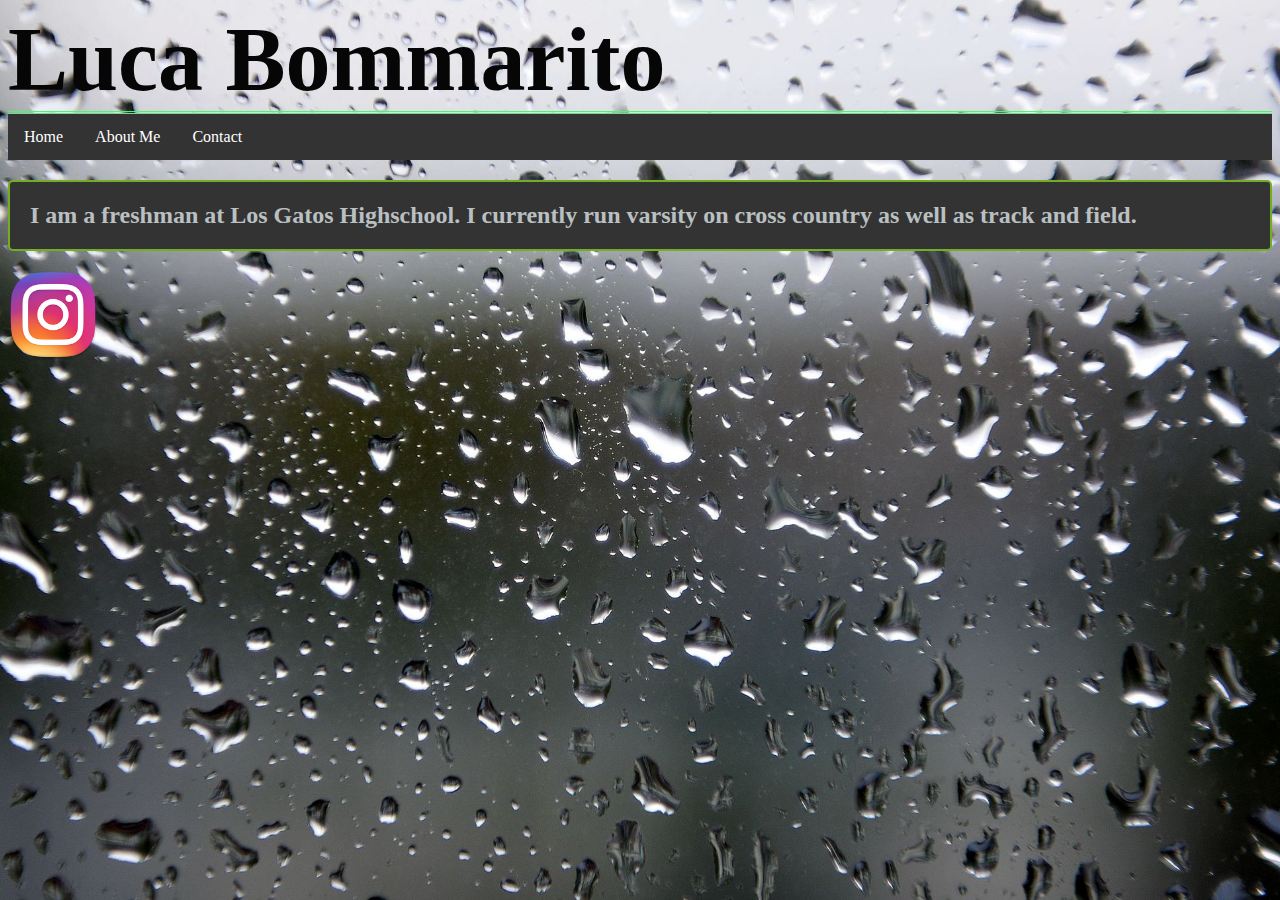
==== about.html @ a65989b9 "Add files via upload" ====
<DOCTYPE HTML>
<head>
<title>Burrito</title>
<link rel="stylesheet" href="indexstyle.css">
</head>
<body>
  <h1>Luca Bommarito</h1>
  <ul>
  <li><a href="index.html">Home</a></li>
  <li><a href="about.html">About Me</a></li>
  <li><a href="contact.html">Contact</a></li>
  </ul>
  <h2 class="rcorners">
  I am a freshman at Los Gatos Highschool. I currently 
  run varsity on cross country as well as track and field.
  
  </h2>
  <a href="https://www.instagram.com/breakfast._.burrito">
  <img src="id.png" alt="Instagram" style="width:90px;height:90px;">
  </a>
</body>
</html>
---- indexstyle.css ----
body {
    background-image: url("droplets.jpg");
	background-position: right top;
    background-attachment: fixed;
	background-size: cover;
	font-family: "Trebuchet MS" ;

	}
#content {
	background-color: white;
	margin-left: 8%;
	margin-right: 10%;
	background-size: cover;
	padding-bottom: 70%;
}
h1{
	text-align: leftwards;
	color: #060606 ;
	font-size: 90px;
	margin-left: 0px;
	background-image: url("Untitled-1.jpg");
	margin-bottom: 0px;
	top: 0px;
	left: 200px;
	border-top: 0px;
	border-style: double;
	border-left: 0px;
	border-right: 0px;
	border-bottom-color: #5AED75
	} 
h2{
	color: #BAC0C2;
	background-size: cover;
	background-color: #333;
}	
ul {
    list-style-type: none;
    margin: 0;
    padding: 0;
    overflow: hidden;
    background-color: #333;
}
li {
    float: left;
}
li a {
    display: block;
    color: white;
    text-align: center;
    padding: 14px 16px;
    text-decoration: none;
	
}

li a:hover {
	background: orange;
}
.rcorners {
    border-radius: 5px;
    border: 2px solid #73AD21;
    padding: 20px; 
}
p {
	font-size: 20px;
	background-size: cover;
	background-color: #333;
	padding: 3px;
}
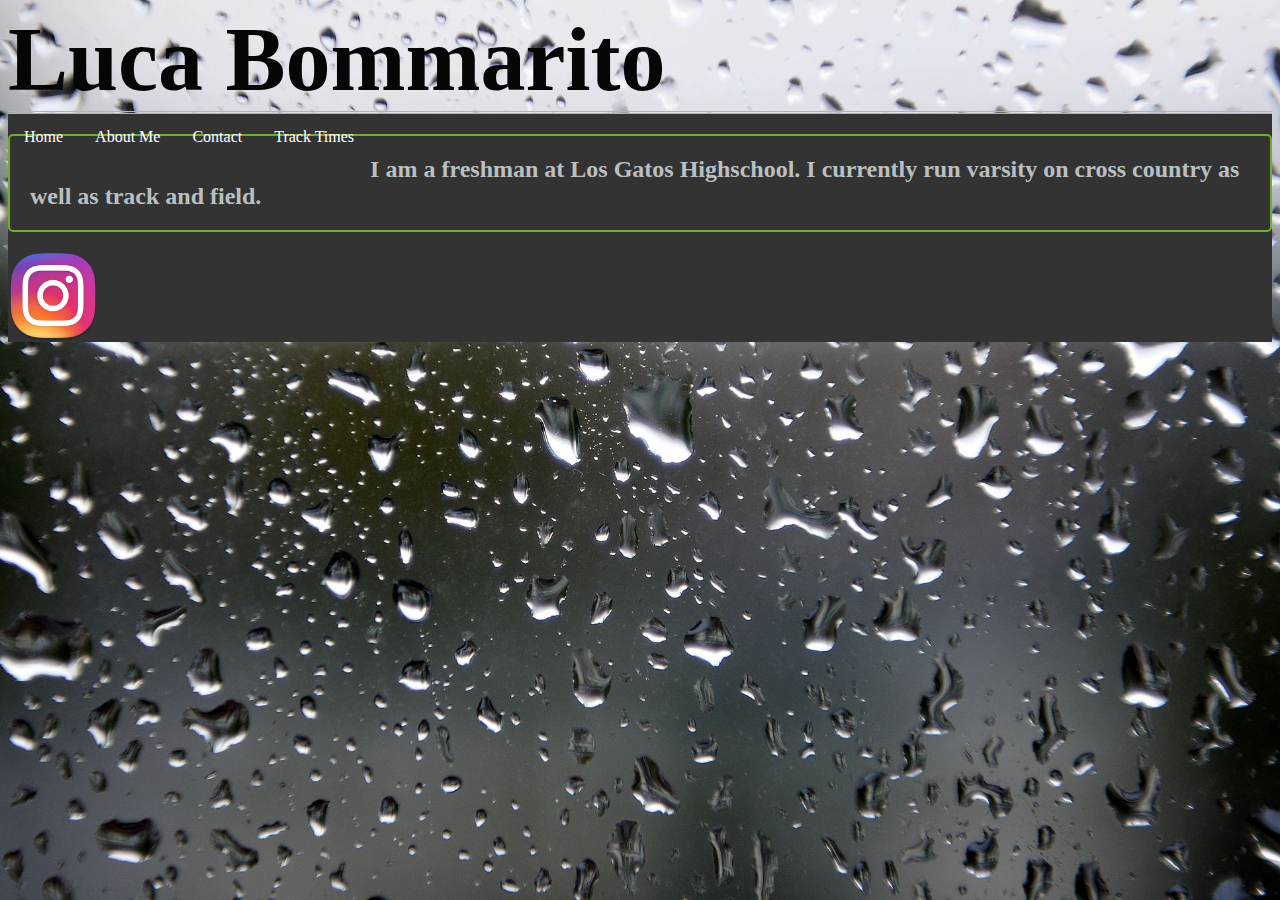
==== commit 41f5218b: "Update about.html" ====
--- a/about.html
+++ b/about.html
@@ -9,6 +9,7 @@
   <li><a href="index.html">Home</a></li>
   <li><a href="about.html">About Me</a></li>
   <li><a href="contact.html">Contact</a></li>
+  <li><a href="Track Records">Track Times</a></li
   </ul>
   <h2 class="rcorners">
   I am a freshman at Los Gatos Highschool. I currently 
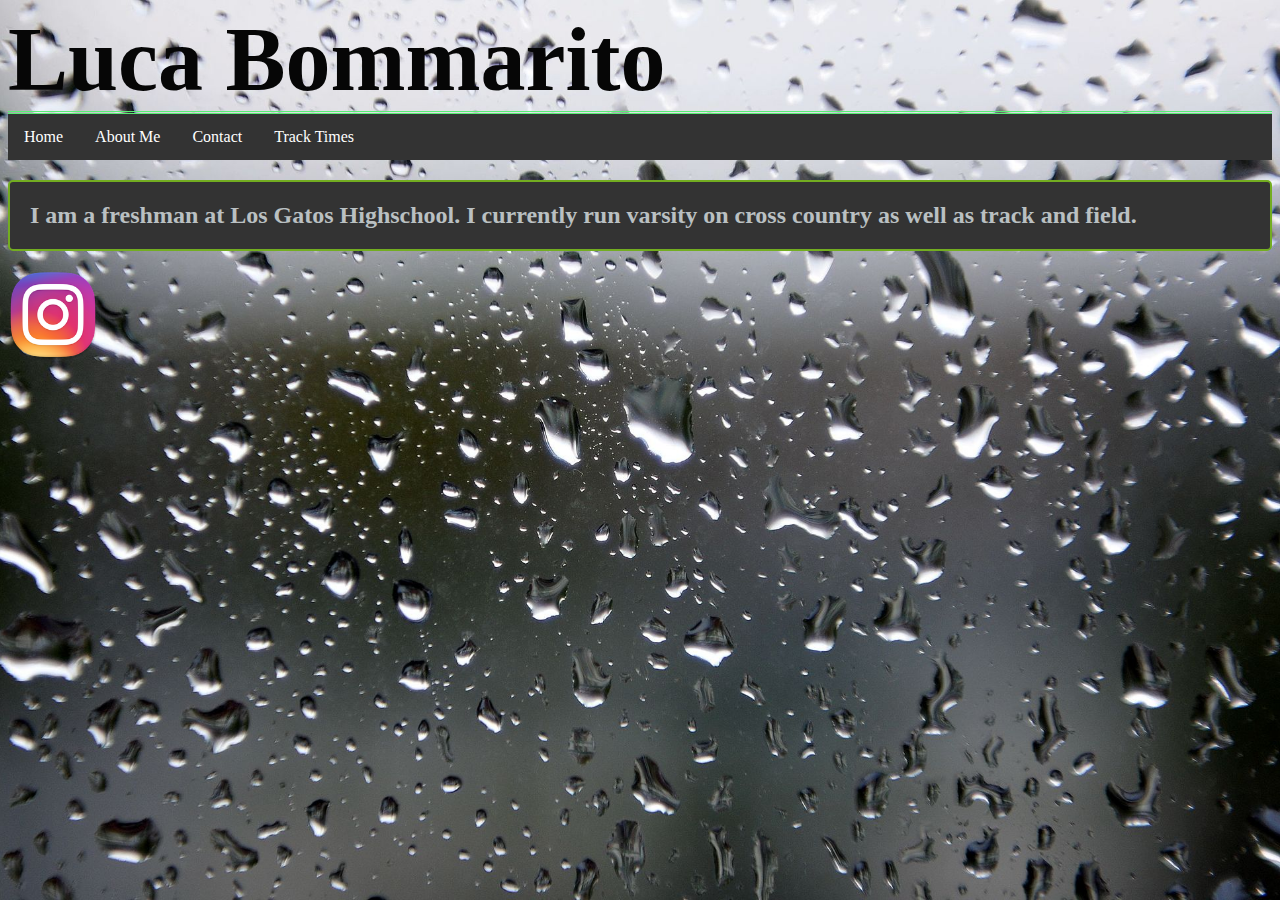
==== commit 51c43e0b: "Update about.html" ====
--- a/about.html
+++ b/about.html
@@ -9,7 +9,7 @@
   <li><a href="index.html">Home</a></li>
   <li><a href="about.html">About Me</a></li>
   <li><a href="contact.html">Contact</a></li>
-  <li><a href="Track Records">Track Times</a></li
+  <li><a href="Track Records">Track Times</a></li>
   </ul>
   <h2 class="rcorners">
   I am a freshman at Los Gatos Highschool. I currently 
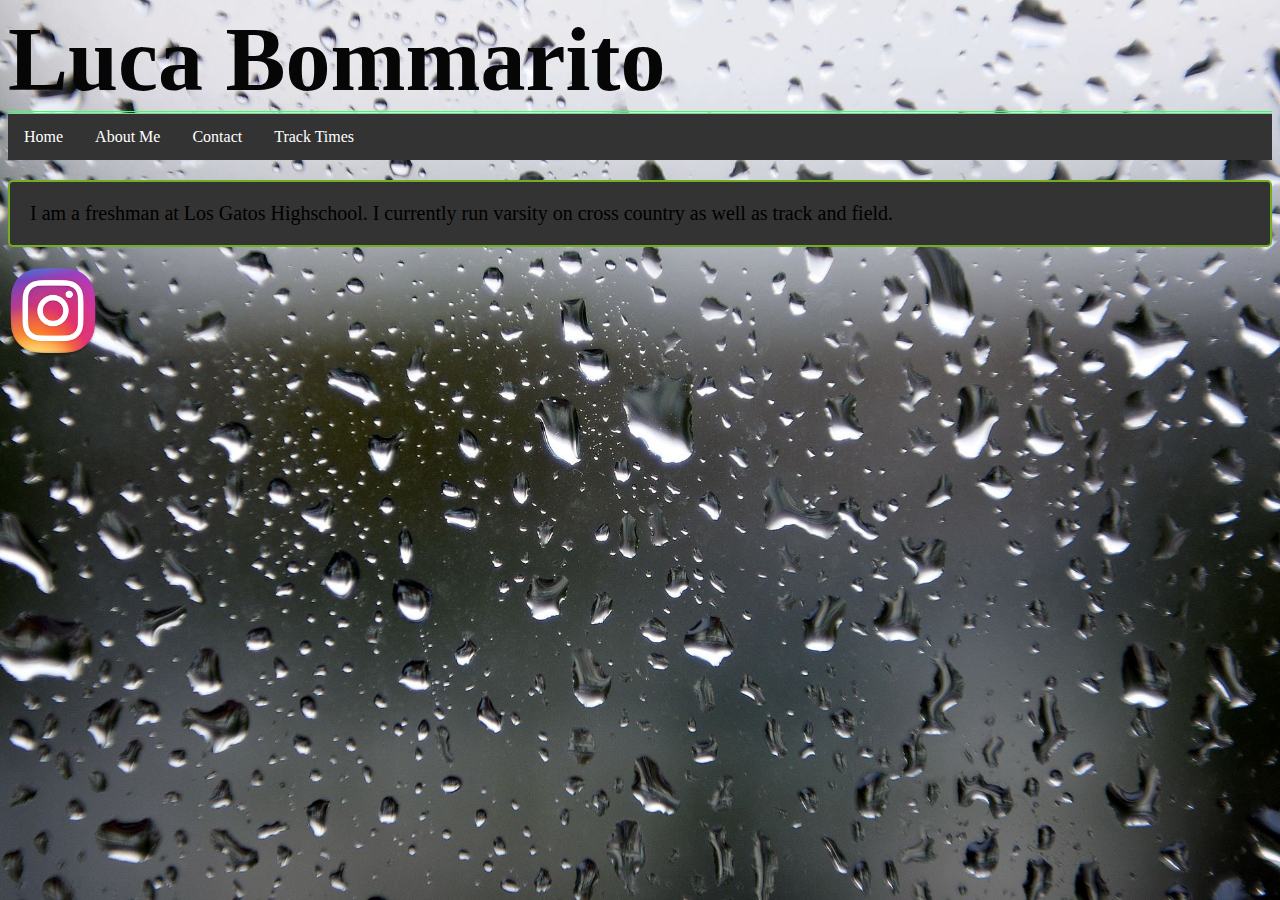
==== commit 5c193965: "Update about.html" ====
--- a/about.html
+++ b/about.html
@@ -9,13 +9,13 @@
   <li><a href="index.html">Home</a></li>
   <li><a href="about.html">About Me</a></li>
   <li><a href="contact.html">Contact</a></li>
-  <li><a href="Track Records">Track Times</a></li>
+  <li><a href="track.html">Track Times</a></li>
   </ul>
-  <h2 class="rcorners">
+  <p class="rcorners">
   I am a freshman at Los Gatos Highschool. I currently 
   run varsity on cross country as well as track and field.
   
-  </h2>
+  </p>
   <a href="https://www.instagram.com/breakfast._.burrito">
   <img src="id.png" alt="Instagram" style="width:90px;height:90px;">
   </a>
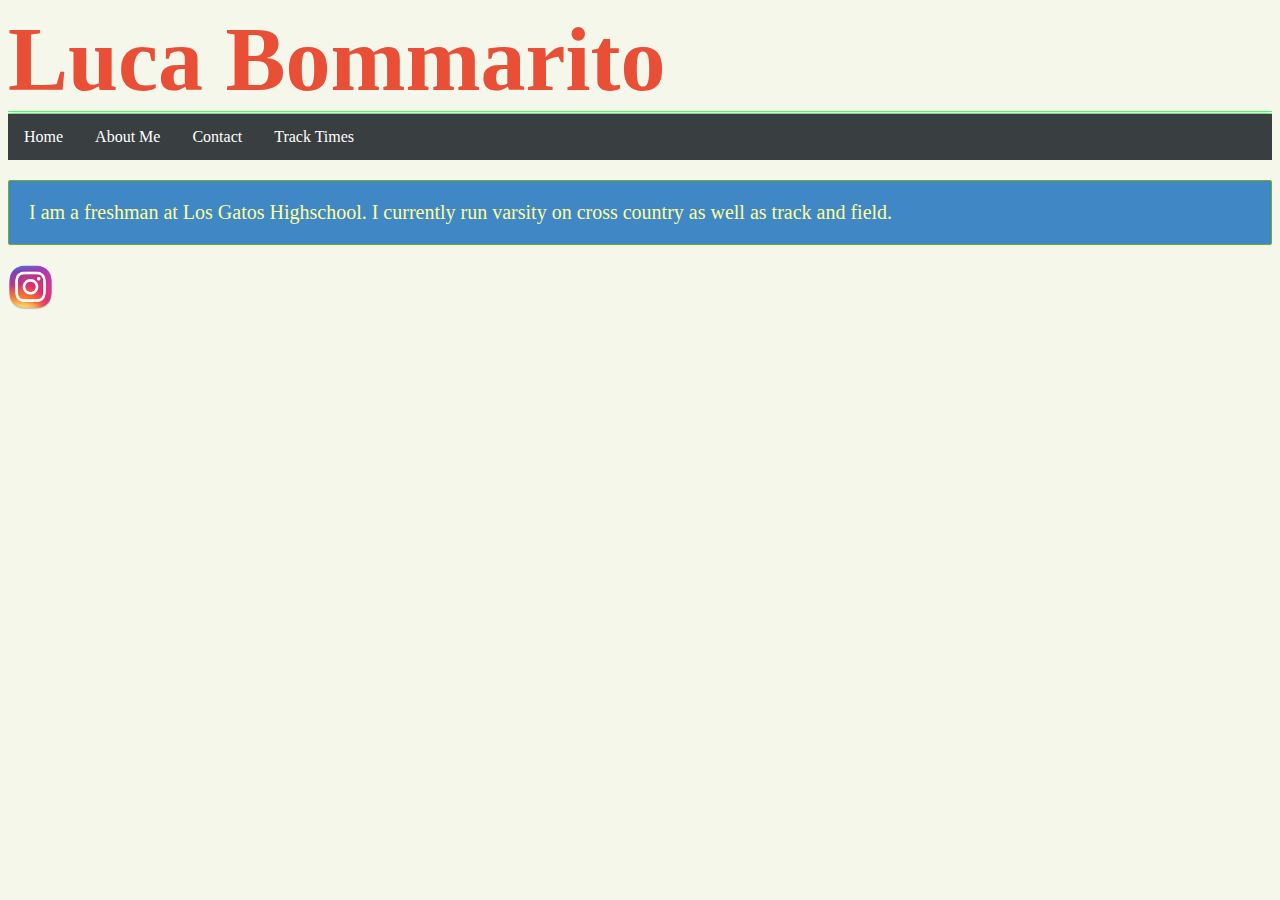
==== commit 66b56fed: "Add files via upload" ====
--- a/about.html
+++ b/about.html
@@ -6,18 +6,17 @@
 <body>
   <h1>Luca Bommarito</h1>
   <ul>
-  <li><a href="index.html">Home</a></li>
-  <li><a href="about.html">About Me</a></li>
-  <li><a href="contact.html">Contact</a></li>
-  <li><a href="track.html">Track Times</a></li>
+  <li ><a class="link" href="index.html">Home</a></li>
+  <li ><a class="link" href="about.html">About Me</a></li>
+  <li ><a class="link" href="contact.html">Contact</a></li>
+  <li ><a class="link" href="track.html">Track Times</a></li>
   </ul>
   <p class="rcorners">
-  I am a freshman at Los Gatos Highschool. I currently 
+  I am a freshman at Los Gatos Highschool. I currently
   run varsity on cross country as well as track and field.
-  
   </p>
   <a href="https://www.instagram.com/breakfast._.burrito">
-  <img src="id.png" alt="Instagram" style="width:90px;height:90px;">
+  <img src="id.png" alt="Instagram" style="width:45px;height:45px;">
   </a>
 </body>
 </html>
--- a/indexstyle.css
+++ b/indexstyle.css
@@ -1,10 +1,10 @@
 body {
-    background-image: url("droplets.jpg");
+  background-color: #F6F7EB;
 	background-position: right top;
-    background-attachment: fixed;
+  background-attachment: fixed;
 	background-size: cover;
 	font-family: "Trebuchet MS" ;
-
+  color: #FFFD98;
 	}
 #content {
 	background-color: white;
@@ -15,7 +15,7 @@
 }
 h1{
 	text-align: leftwards;
-	color: #060606 ;
+	color: #E94F37 ;
 	font-size: 90px;
 	margin-left: 0px;
 	background-image: url("Untitled-1.jpg");
@@ -27,42 +27,42 @@
 	border-left: 0px;
 	border-right: 0px;
 	border-bottom-color: #5AED75
-	} 
+	}
 h2{
 	color: #BAC0C2;
 	background-size: cover;
 	background-color: #333;
-}	
+}
 ul {
     list-style-type: none;
     margin: 0;
     padding: 0;
     overflow: hidden;
-    background-color: #333;
+    background-color: #393E41;
 }
 li {
     float: left;
 }
-li a {
+.link {
     display: block;
     color: white;
     text-align: center;
     padding: 14px 16px;
     text-decoration: none;
-	
+
 }
 
 li a:hover {
 	background: orange;
 }
 .rcorners {
-    border-radius: 5px;
-    border: 2px solid #73AD21;
-    padding: 20px; 
+    border-radius: 2px;
+    border: 1px solid #73AD21;
+    padding: 20px;
 }
 p {
 	font-size: 20px;
 	background-size: cover;
-	background-color: #333;
+	background-color: #3F88C5;
 	padding: 3px;
-}+}
